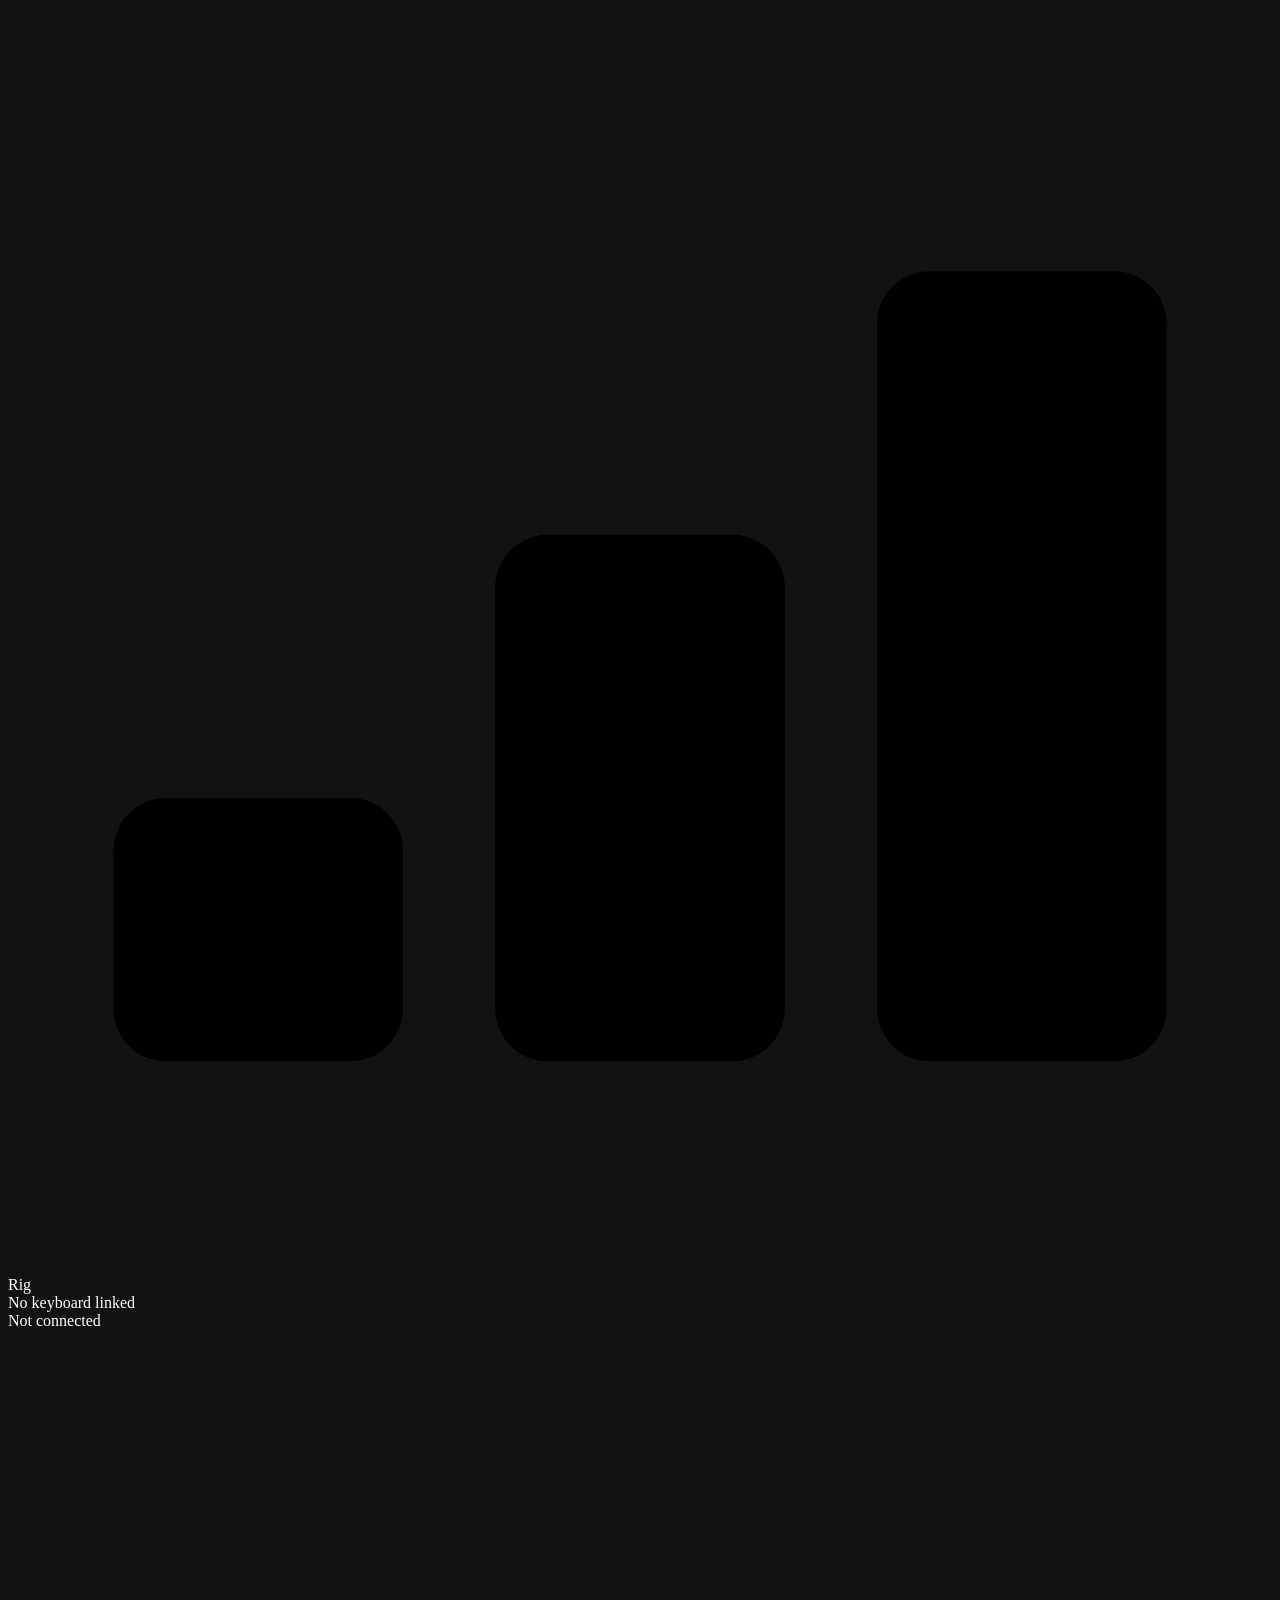
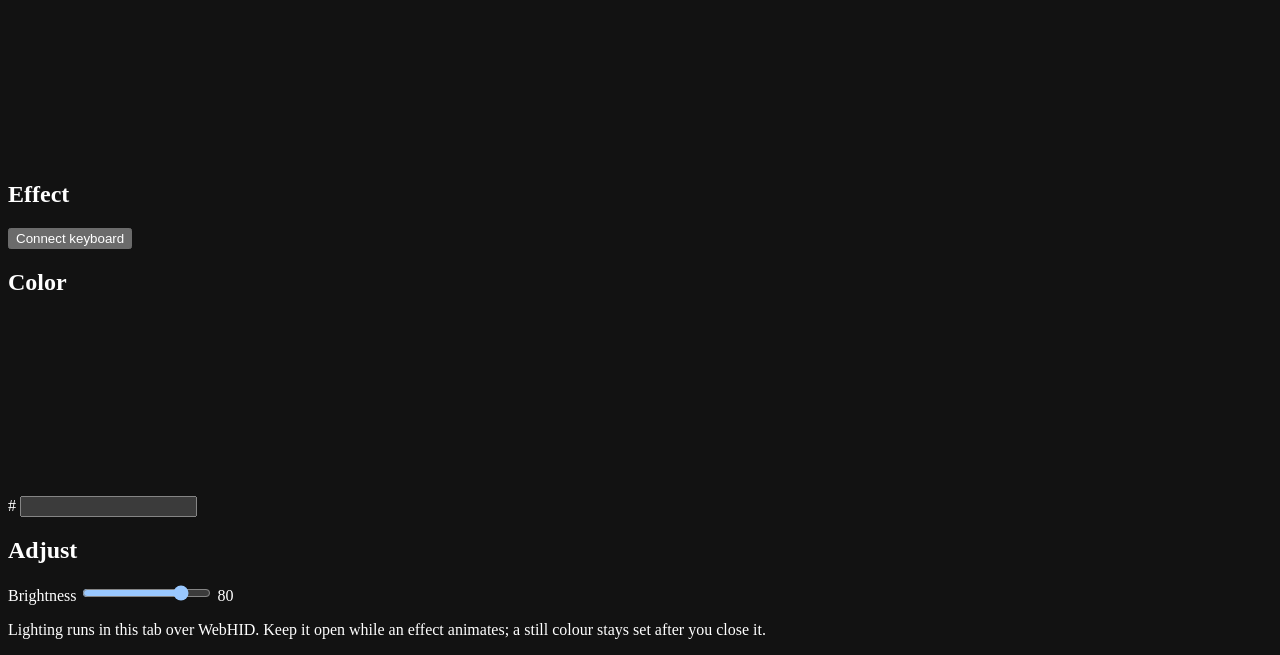
==== webhid/index.html @ fee9d295 "Add a server-less WebHID build The probe showed Brave can open the keyboard's second interface and r" ====
<!doctype html>
<html lang="en">
<head>
<meta charset="utf-8">
<meta name="viewport" content="width=device-width, initial-scale=1">
<meta name="color-scheme" content="dark">
<title>Rig — keyboard lighting in the browser</title>
<link rel="stylesheet" href="/app.css">
</head>
<body>

<header class="bar">
  <div class="bar-left">
    <svg viewBox="0 0 24 24" aria-hidden="true">
      <rect x="2" y="15" width="5.5" height="5" rx="1"/>
      <rect x="9.25" y="10" width="5.5" height="10" rx="1"/>
      <rect x="16.5" y="5" width="5.5" height="15" rx="1"/>
    </svg>
    <span class="wordmark">Rig</span>
  </div>
  <div class="bar-center">
    <span class="device-tab" id="device-tab">No keyboard linked</span>
  </div>
  <div class="bar-right">
    <span class="status-led" id="chip-led"></span>
    <span id="chip-status">Not connected</span>
  </div>
</header>

<main class="content">
  <p class="alert" id="alert" hidden></p>

  <div class="hero">
    <div class="ambient" id="ambient" aria-hidden="true"></div>
    <svg id="keyboard" viewBox="0 0 971 328" role="img" aria-label="Keyboard preview"></svg>
  </div>

  <div class="cards">
    <section class="card" aria-labelledby="fx-title">
      <h2 id="fx-title">Effect</h2>
      <div class="effects" role="radiogroup" aria-labelledby="fx-title" id="effects"></div>
      <button class="primary spaced" id="connect">Connect keyboard</button>
    </section>

    <section class="card" aria-labelledby="color-title">
      <h2 id="color-title">Color</h2>
      <div class="wheel-hold"><canvas id="wheel" width="176" height="176" aria-label="Color wheel"></canvas></div>
      <div class="color-line">
        <label class="hex" for="hex"><span aria-hidden="true">#</span>
          <input id="hex" maxlength="6" spellcheck="false" autocomplete="off" aria-label="Hex color"></label>
        <div class="palette" id="palette" role="group" aria-label="Saved colors"></div>
      </div>
    </section>

    <section class="card" aria-labelledby="adj-title">
      <h2 id="adj-title">Adjust</h2>
      <div class="row">
        <label class="row-label" for="brightness">Brightness</label>
        <input type="range" id="brightness" min="0" max="100" value="80">
        <output id="brightness-out" for="brightness">80</output>
      </div>
      <div class="row" id="direction-row" hidden>
        <span class="row-label">Direction</span>
        <div class="segmented" id="direction">
          <button type="button" data-direction="1" aria-pressed="true">→</button>
          <button type="button" data-direction="2" aria-pressed="false">←</button>
        </div>
      </div>
      <div class="row" id="speed-row" hidden>
        <span class="row-label">Speed</span>
        <div class="segmented" id="speed">
          <button type="button" data-speed="1" aria-pressed="false">1</button>
          <button type="button" data-speed="2" aria-pressed="true">2</button>
          <button type="button" data-speed="3" aria-pressed="false">3</button>
          <button type="button" data-speed="4" aria-pressed="false">4</button>
        </div>
      </div>
      <p class="hint" id="hint">
        Lighting runs in this tab over WebHID. Keep it open while an effect
        animates; a still colour stays set after you close it.
      </p>
    </section>
  </div>
</main>

<script src="/hid.js"></script>
</body>
</html>
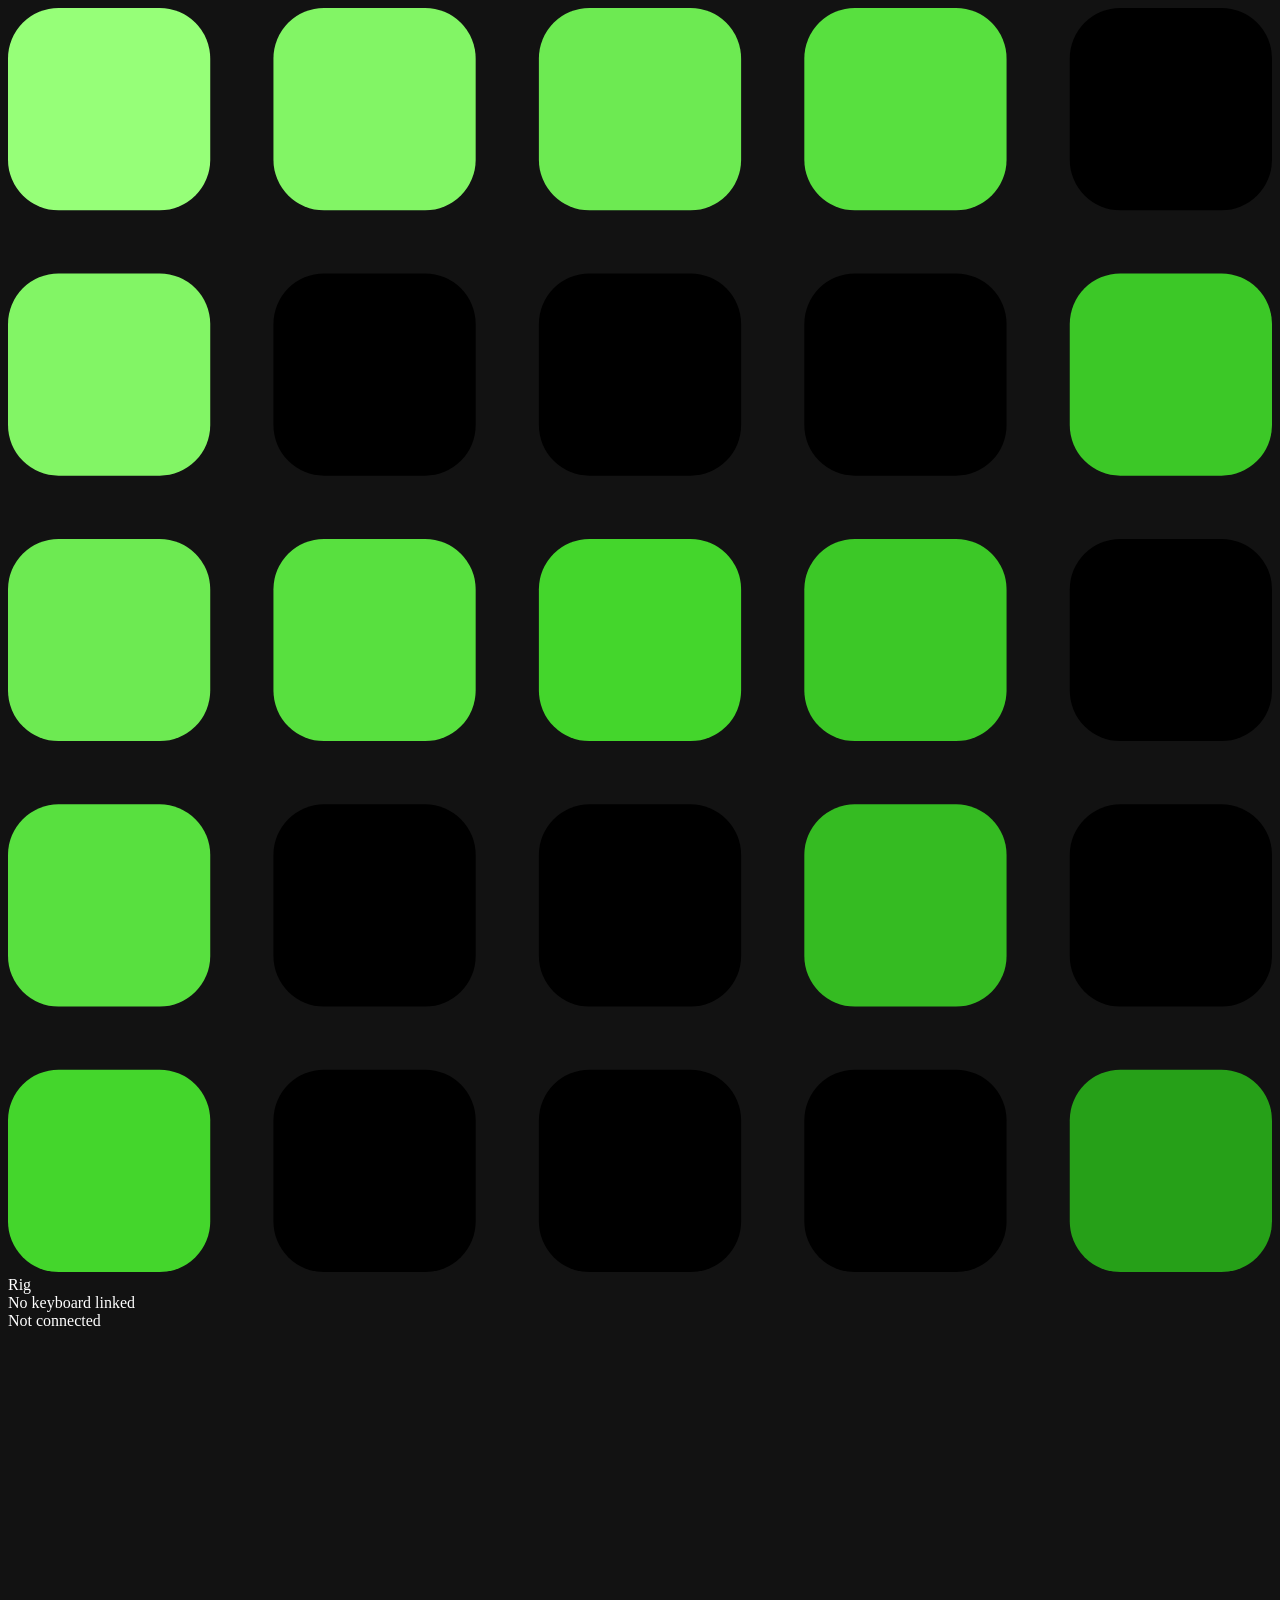
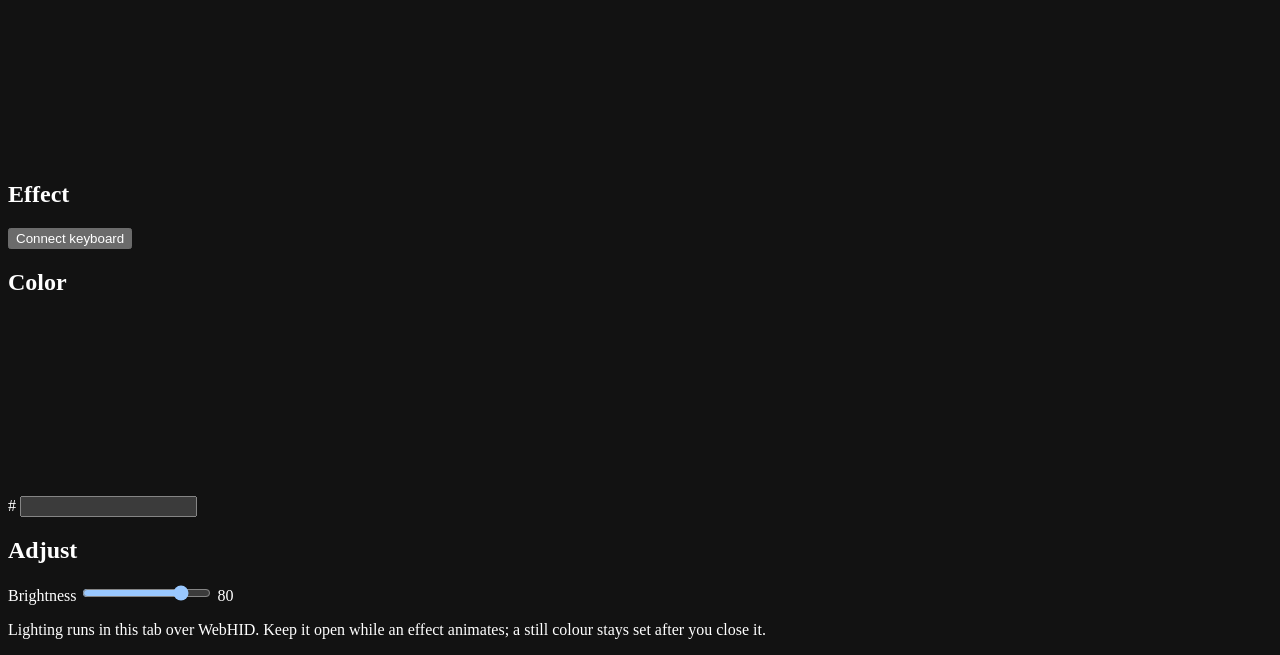
==== commit f2af1f70: "Rework the README and replace the brand mark README: quick start with a probe check, supported hardw" ====
--- a/webhid/index.html
+++ b/webhid/index.html
@@ -5,16 +5,39 @@
 <meta name="viewport" content="width=device-width, initial-scale=1">
 <meta name="color-scheme" content="dark">
 <title>Rig — keyboard lighting in the browser</title>
+<link rel="icon" href="/favicon.svg" type="image/svg+xml">
 <link rel="stylesheet" href="/app.css">
 </head>
 <body>
 
 <header class="bar">
   <div class="bar-left">
-    <svg viewBox="0 0 24 24" aria-hidden="true">
-      <rect x="2" y="15" width="5.5" height="5" rx="1"/>
-      <rect x="9.25" y="10" width="5.5" height="10" rx="1"/>
-      <rect x="16.5" y="5" width="5.5" height="15" rx="1"/>
+    <svg class="logo" viewBox="0 0 100 100" aria-hidden="true">
+      <rect x="0" y="0" width="16" height="16" rx="4" fill="#96ff78"/>
+      <rect x="21" y="0" width="16" height="16" rx="4" fill="#82f565"/>
+      <rect x="42" y="0" width="16" height="16" rx="4" fill="#6dea52"/>
+      <rect x="63" y="0" width="16" height="16" rx="4" fill="#58e03f"/>
+      <rect x="84" y="0" width="16" height="16" rx="4" class="off"/>
+      <rect x="0" y="21" width="16" height="16" rx="4" fill="#82f565"/>
+      <rect x="21" y="21" width="16" height="16" rx="4" class="off"/>
+      <rect x="42" y="21" width="16" height="16" rx="4" class="off"/>
+      <rect x="63" y="21" width="16" height="16" rx="4" class="off"/>
+      <rect x="84" y="21" width="16" height="16" rx="4" fill="#3cc827"/>
+      <rect x="0" y="42" width="16" height="16" rx="4" fill="#6dea52"/>
+      <rect x="21" y="42" width="16" height="16" rx="4" fill="#58e03f"/>
+      <rect x="42" y="42" width="16" height="16" rx="4" fill="#44d62c"/>
+      <rect x="63" y="42" width="16" height="16" rx="4" fill="#3cc827"/>
+      <rect x="84" y="42" width="16" height="16" rx="4" class="off"/>
+      <rect x="0" y="63" width="16" height="16" rx="4" fill="#58e03f"/>
+      <rect x="21" y="63" width="16" height="16" rx="4" class="off"/>
+      <rect x="42" y="63" width="16" height="16" rx="4" class="off"/>
+      <rect x="63" y="63" width="16" height="16" rx="4" fill="#35bb22"/>
+      <rect x="84" y="63" width="16" height="16" rx="4" class="off"/>
+      <rect x="0" y="84" width="16" height="16" rx="4" fill="#44d62c"/>
+      <rect x="21" y="84" width="16" height="16" rx="4" class="off"/>
+      <rect x="42" y="84" width="16" height="16" rx="4" class="off"/>
+      <rect x="63" y="84" width="16" height="16" rx="4" class="off"/>
+      <rect x="84" y="84" width="16" height="16" rx="4" fill="#26a018"/>
     </svg>
     <span class="wordmark">Rig</span>
   </div>
